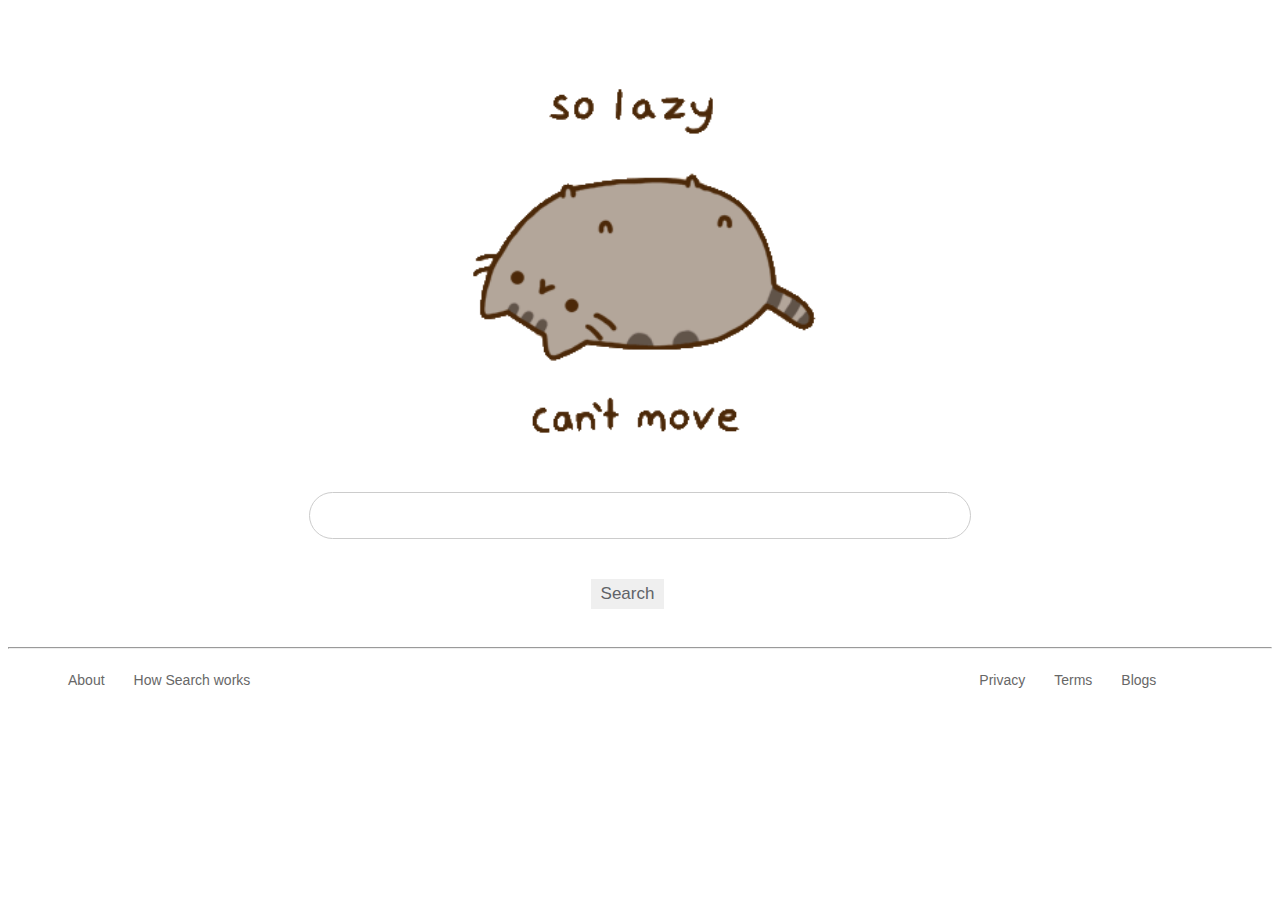
==== project f&d/index.html @ efabea03 "commit" ====
<!DOCTYPE html>
<html lang="en">
<head>
    <meta charset="UTF-8">
    <meta http-equiv="X-UA-Compatible" content="IE=edge">
    <meta name="viewport" content="width=device-width, initial-scale=1.0">
    <title>Person Management Application</title> 
    <!-- CSS link -->
    <link rel="stylesheet" href="style.css">               
</head>
<body>
    <div class="logo">
        <img src="img\cat.gif" width="450px">

        <div class="input-search">
            <input type="text">
        </div>
        <button class="btn">Search</button>
    </div>

    <!-- Footer -->
    <footer> 
        <hr>
        <ol>
            <li>About</li>
            <li>How Search works</li>
            <span class="left">
                <li>Privacy</li>
                <li>Terms</li>
                <li>Blogs</li>
            </span>
        </ol>
    </footer>    
</body>
</html>
---- project f&d/style.css ----
{
    padding: 0;
    margin: 0;
    font-family: sans-serif;
}

.logo{

    margin-right: 50%;
    margin: auto;
    text-align: center;
    padding: 30px 0;

}

input{
    width: 35rem;
    padding: 15px 50px;
    border-radius: 25px;
    border: 1px solid #ccc;
    background-size: 23px, 20px;
    background-position: right 15px center, left 15px center;



}

input:focus{
    outline: none;
    box-shadow: 2px 4px 3px 2px #ccc;
}

.input-search{
    outline-style: none;
}

.btn{

    padding: 5px 10px ;
    margin-top: 40px;
    margin-right: 25px;
    border: none;
    cursor: pointer;
    color: #5f6368;
    font-size: 17px;
}

.btn:hover{
    border:1px solid #ccc;
    border-radius: 5px;
}


ol li{
    display: inline;
    margin-right: 5px;
    font-size: 15px;

}

/ Footer */



footer{
    position: fixed;
    bottom: 0;
    padding: 15px;
    background-color: #f2f2f2;
    width: 100%;
    border-top:1px solid #e4e4e4;

}

.Search ol li{
    margin-bottom: 15px;

}

footer ol li{
    display: inline;
    padding-left: 20px;
    color: #676767;
    font-size: 14px;
    line-height: 30px;
    font-family: sans-serif;
    cursor: pointer;

}

.left{

    margin-left: 700px;
    cursor: pointer;
}



.Search {
   margin-bottom: 3px;

}

.Search li{
    font-size: 16px;
    color: #676767;


}
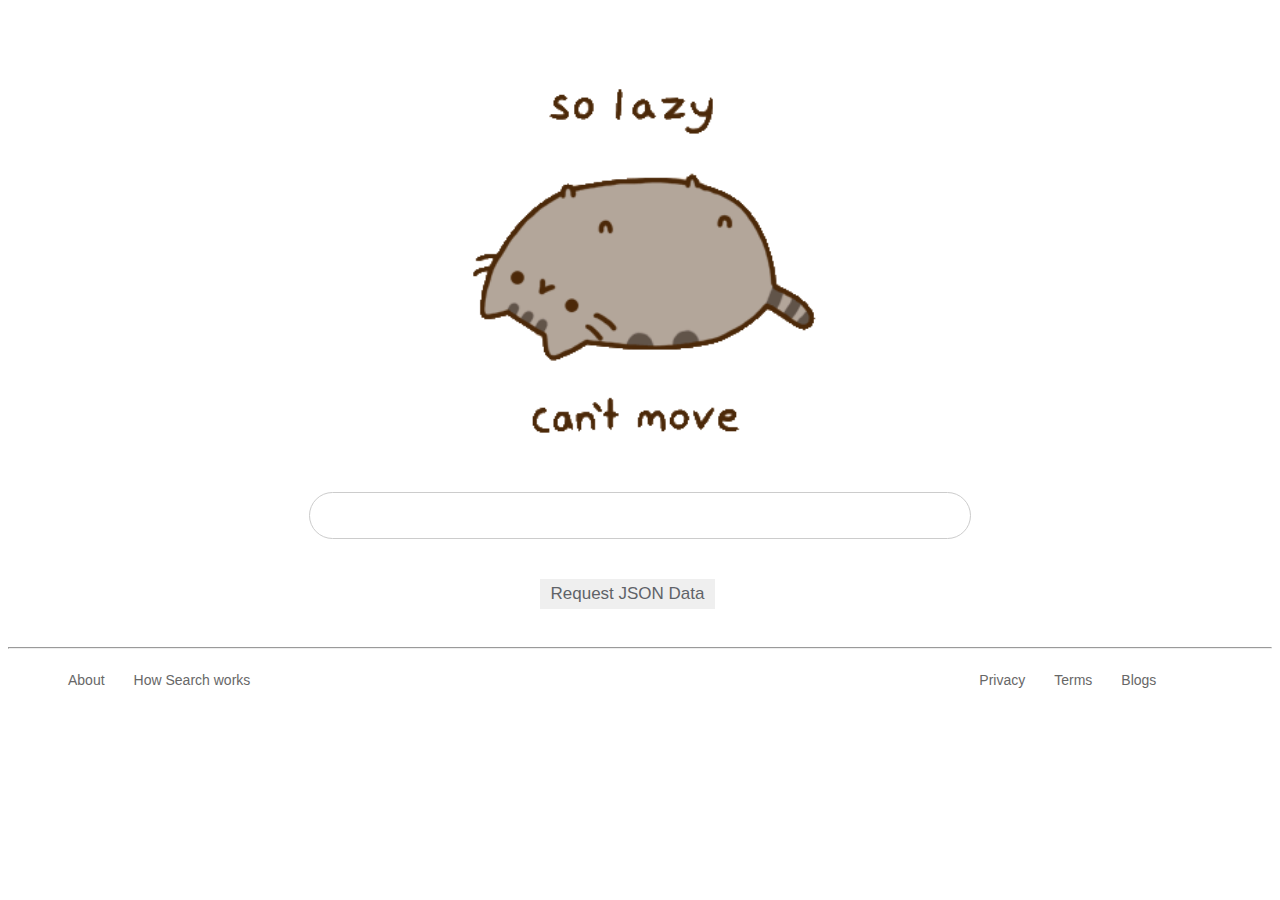
==== commit 4b84fcb6: "req" ====
--- a/project f&d/index.html
+++ b/project f&d/index.html
@@ -15,7 +15,8 @@
         <div class="input-search">
             <input type="text">
         </div>
-        <button class="btn">Search</button>
+        <button class="btn" onclick="request()">Request JSON Data</button>
+        <div id="result"></div>
     </div>
 
     <!-- Footer -->
@@ -32,4 +33,17 @@
         </ol>
     </footer>    
 </body>
-</html>+<script>
+    function request(){
+   fetch("https://jsonplaceholder.typicode.com/users?utm_source=Mailerlite&utm_medium=E-mail&utm_campaign=Test%20Series&utm_term=2022-08-09")
+   .then(function(response){
+    return response.json()
+   })
+   .then((response) => {
+   console.log(response)
+   var result=document.getElementById('result')
+   result.innerHTML='The fetched id is:' + response.length
+   })
+}
+</script>
+</html>
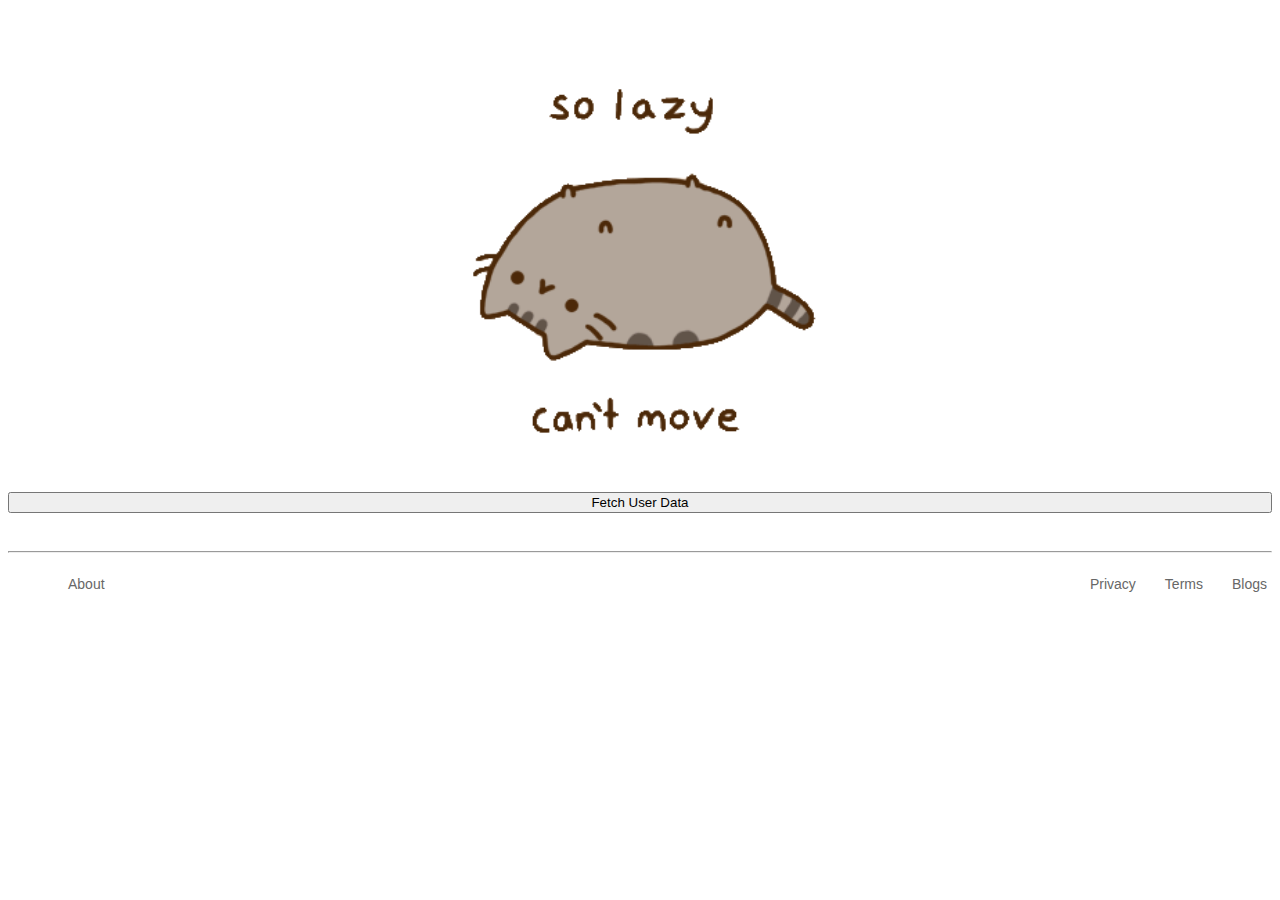
==== commit 7de440ee: "last commit" ====
--- a/project f&d/index.html
+++ b/project f&d/index.html
@@ -2,7 +2,7 @@
 <html lang="en">
 <head>
     <meta charset="UTF-8">
-    <meta http-equiv="X-UA-Compatible" content="IE=edge">
+    <meta http-equiv="X-UA-Compatible" >
     <meta name="viewport" content="width=device-width, initial-scale=1.0">
     <title>Person Management Application</title> 
     <!-- CSS link -->
@@ -11,11 +11,8 @@
 <body>
     <div class="logo">
         <img src="img\cat.gif" width="450px">
-
-        <div class="input-search">
-            <input type="text">
-        </div>
-        <button class="btn" onclick="request()">Request JSON Data</button>
+        <button id="btn" style="width: -webkit-fill-available;">Fetch User Data</button>
+        <div id="response"></div>
         <div id="result"></div>
     </div>
 
@@ -24,8 +21,7 @@
         <hr>
         <ol>
             <li>About</li>
-            <li>How Search works</li>
-            <span class="left">
+            <span class="left" style="float:right;">
                 <li>Privacy</li>
                 <li>Terms</li>
                 <li>Blogs</li>
@@ -34,16 +30,25 @@
     </footer>    
 </body>
 <script>
-    function request(){
-   fetch("https://jsonplaceholder.typicode.com/users?utm_source=Mailerlite&utm_medium=E-mail&utm_campaign=Test%20Series&utm_term=2022-08-09")
-   .then(function(response){
-    return response.json()
-   })
-   .then((response) => {
-   console.log(response)
-   var result=document.getElementById('result')
-   result.innerHTML='The fetched id is:' + response.length
-   })
-}
+    document.getElementById('btn').addEventListener('click', fetchUserData);
+    
+    function fetchUserData(){
+        fetch('https://jsonplaceholder.typicode.com/users?utm_source=Mailerlite&utm_medium=E-mail&utm_campaign=Test%20Series&utm_term=2022-08-09')
+            .then(response => response.json())
+            .then(users => {
+                let output = '<h2>Lists of Users</h2>';
+                output += '<ul>';
+                users.forEach(function(user) {
+                    output += `
+                        <li>
+                            ${user.name}
+                        </li>
+                    `;
+                });
+                output += '</ul>'
+                document.getElementById("response").innerHTML = output;
+            });
+    }
+
 </script>
 </html>
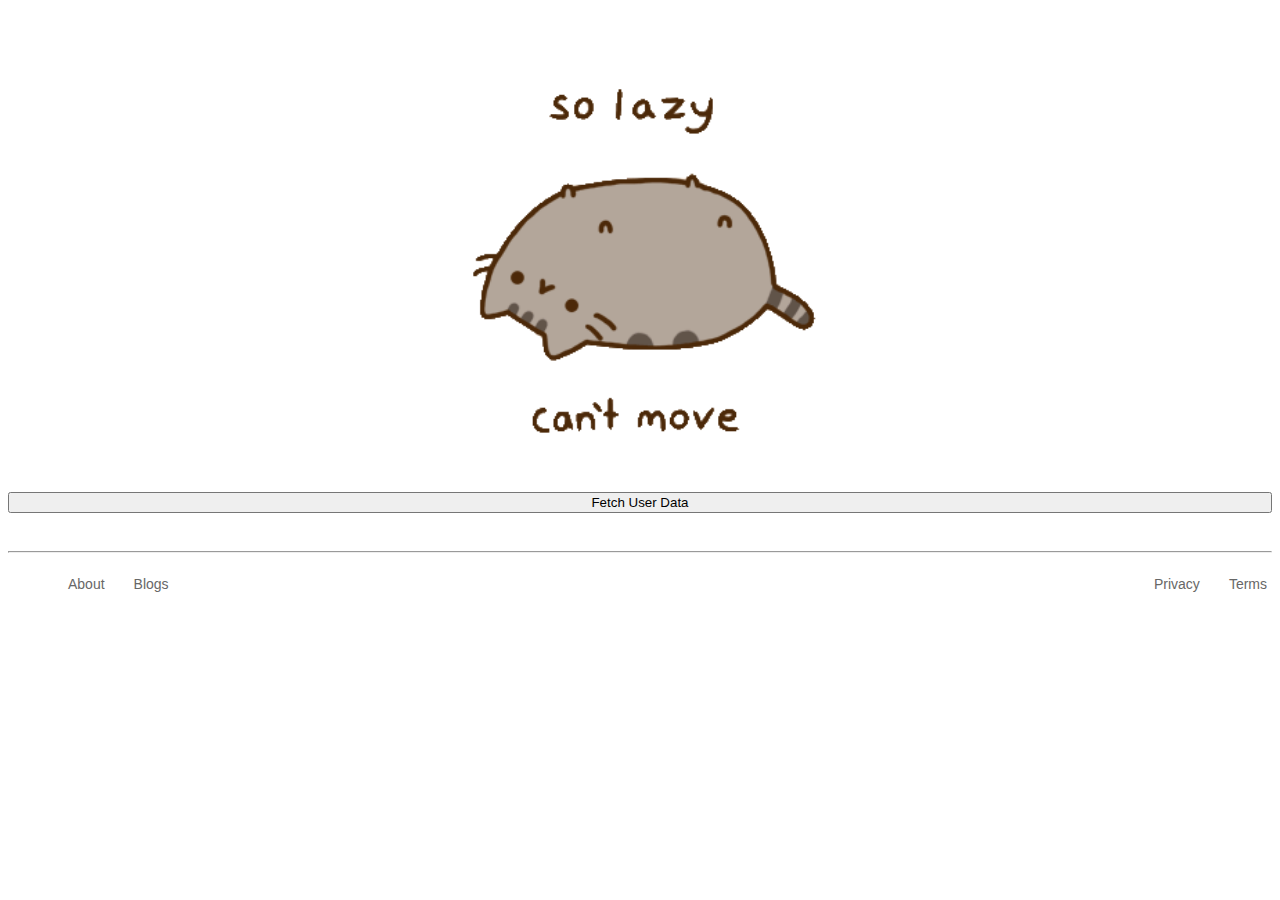
==== commit 0a7602fd: "updated ui changes" ====
--- a/project f&d/index.html
+++ b/project f&d/index.html
@@ -21,10 +21,10 @@
         <hr>
         <ol>
             <li>About</li>
+            <li>Blogs</li>
             <span class="left" style="float:right;">
                 <li>Privacy</li>
                 <li>Terms</li>
-                <li>Blogs</li>
             </span>
         </ol>
     </footer>    
@@ -36,7 +36,7 @@
         fetch('https://jsonplaceholder.typicode.com/users?utm_source=Mailerlite&utm_medium=E-mail&utm_campaign=Test%20Series&utm_term=2022-08-09')
             .then(response => response.json())
             .then(users => {
-                let output = '<h2>Lists of Users</h2>';
+                let output = '<h2>List of Users</h2>';
                 output += '<ul>';
                 users.forEach(function(user) {
                     output += `
